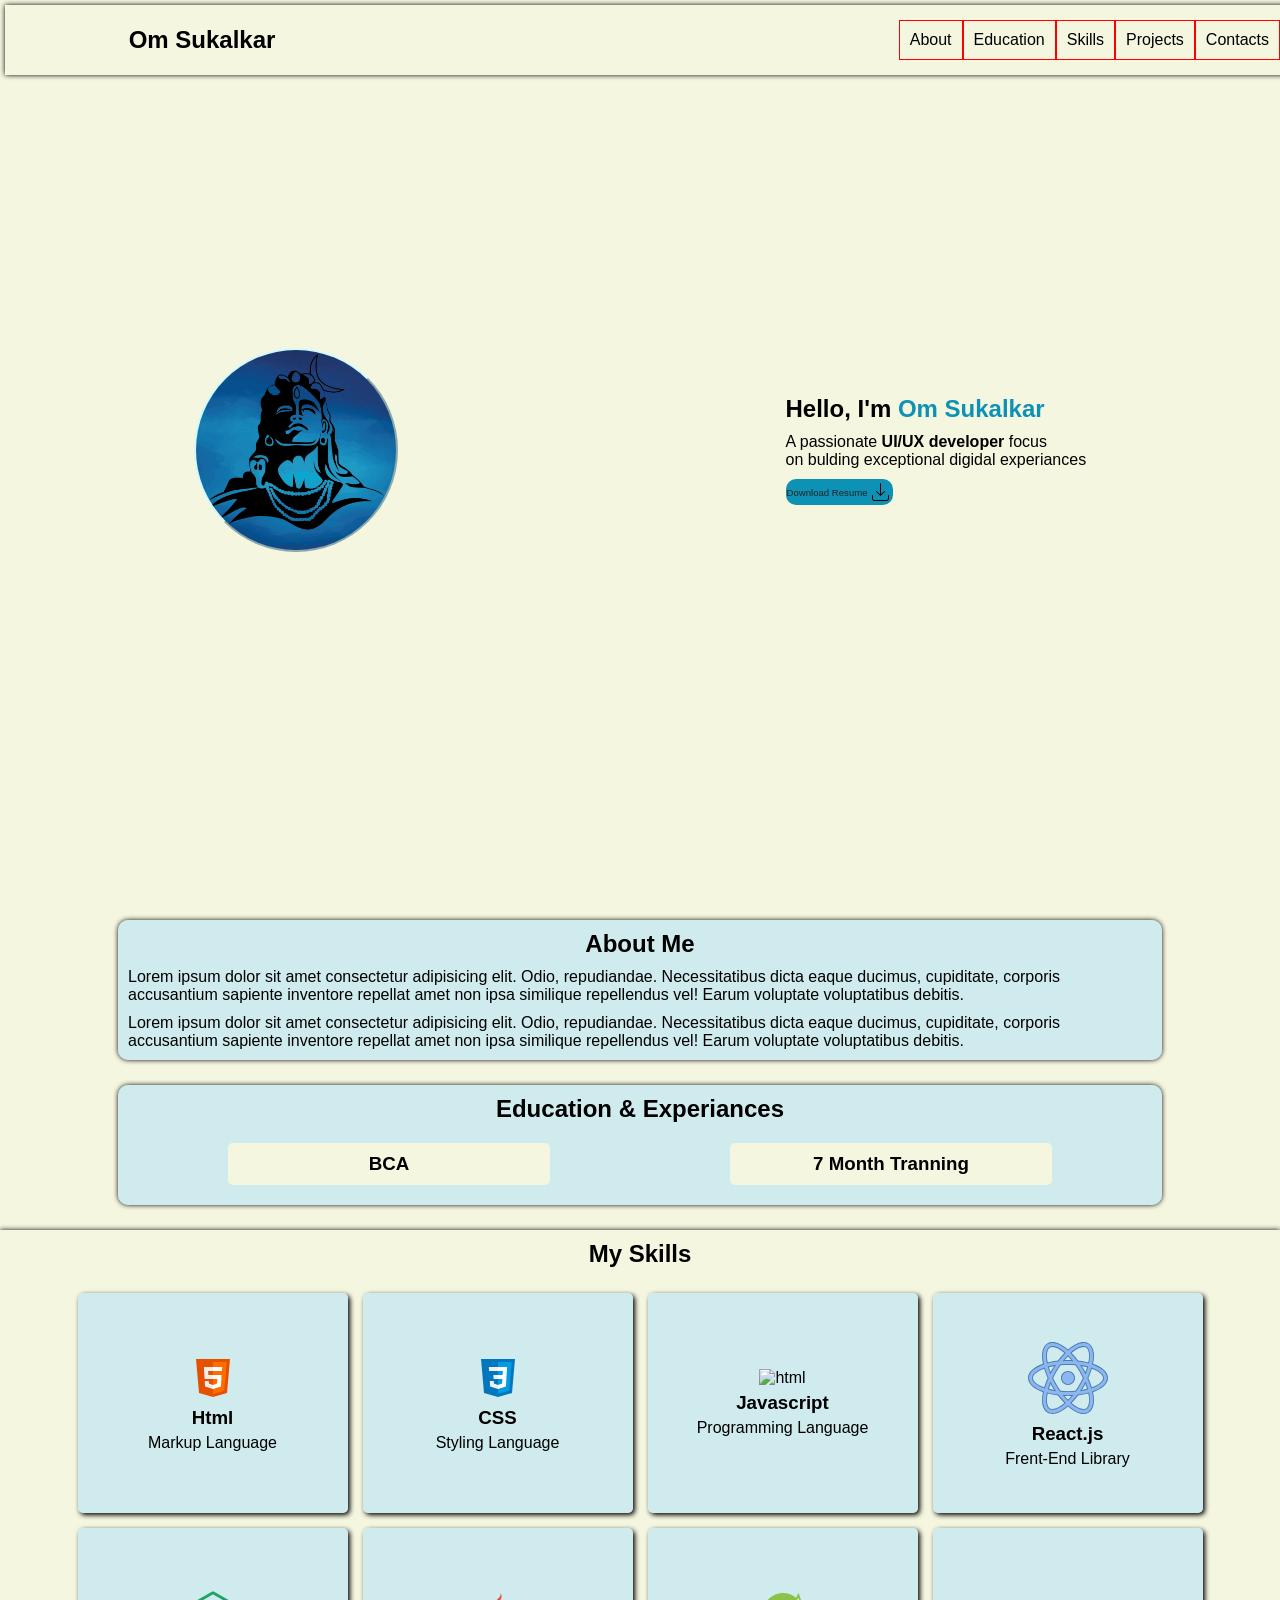
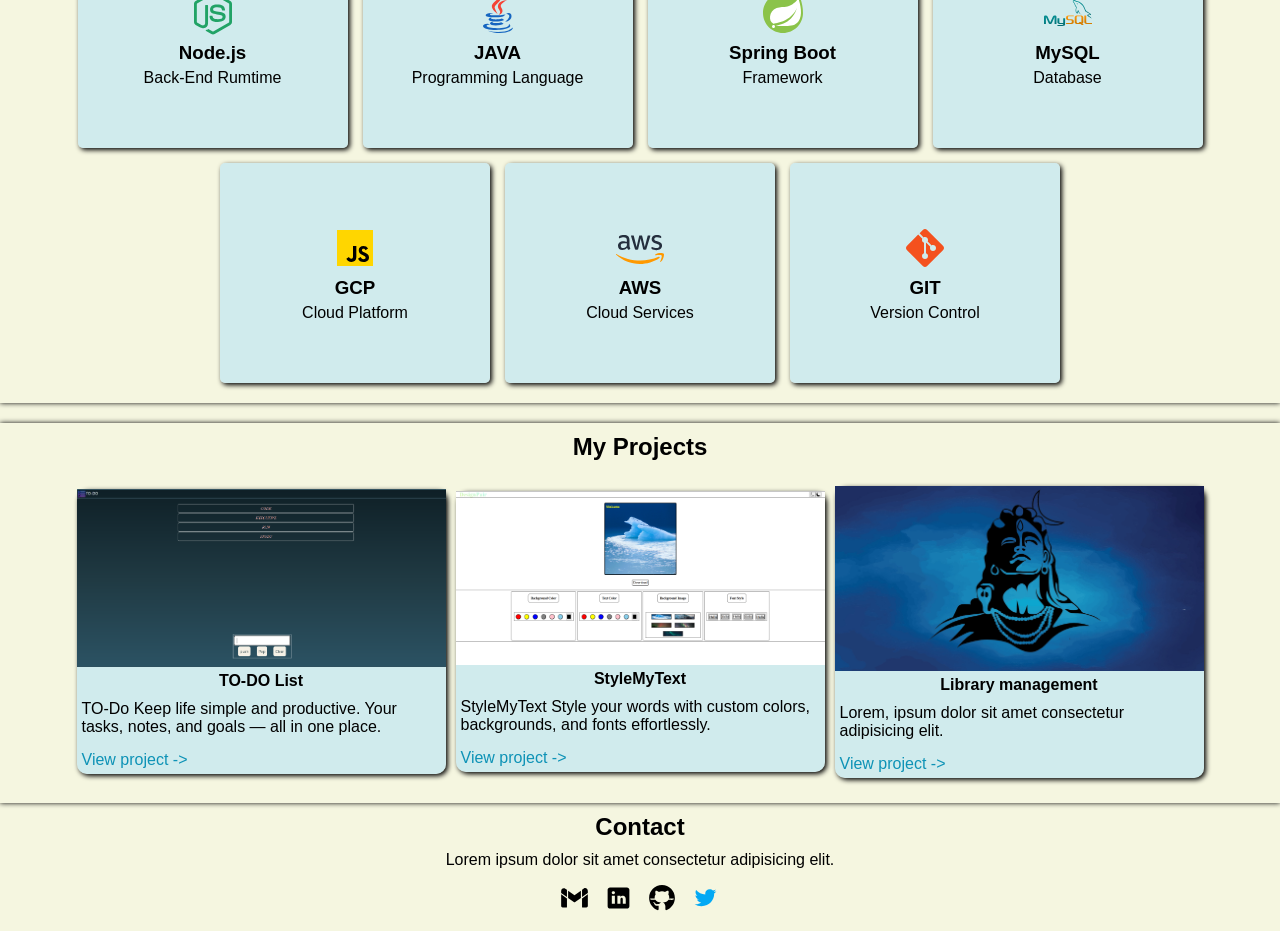
==== index.html @ c8b0d672 "change" ====
<!DOCTYPE html>
<html lang="en">

<head>
    <meta charset="UTF-8">
    <meta name="viewport" content="width=device-width, initial-scale=1.0">
    <title>OM SUKALKAR</title>
    <link rel="stylesheet" href="style.css">
    <style>

    </style>
</head>

<body>
    <nav>
        <div class="nav-div">
            <div class="left-nav">
                <h2><span>Om Sukalkar</span></h2>
            </div>
            <div class="right-nav">
                <ul>
                    <li class="nav-option1"><a href="#">About</a></li>
                    <li class="nav-option2"><a href="#">Education</a></li>
                    <li class="nav-option3"><a href="#">Skills</a></li>
                    <li class="nav-option4"><a href="#">Projects</a></li>
                    <li class="nav-option5"><a href="#">Contacts</a></li>
                </ul>
            </div>
        </div>
    </nav>
    <main>
        <section class="section1">
            <div class="photo1"></div>
            <div class="resume">
                <h2>Hello, I'm <span>Om Sukalkar</span></h2>
                <p>A passionate <b>UI/UX developer</b> focus <br> on bulding exceptional digidal experiances
                </p>
                <span class="download-resume"><a href="#" download="resume.jpg">Download Resume
                        <img src="img/download-resume.svg" alt="download"></a></span>
            </div>
        </section>
        <section class="section2">
            <div class="section-child scale">
                <h2>About Me</h2>
                <p>Lorem ipsum dolor sit amet consectetur adipisicing elit. Odio, repudiandae. Necessitatibus dicta
                    eaque ducimus, cupiditate, corporis accusantium sapiente inventore repellat amet non ipsa similique
                    repellendus vel! Earum voluptate voluptatibus debitis.</p>
                <p>Lorem ipsum dolor sit amet consectetur adipisicing elit. Odio, repudiandae. Necessitatibus dicta
                    eaque ducimus, cupiditate, corporis accusantium sapiente inventore repellat amet non ipsa similique
                    repellendus vel! Earum voluptate voluptatibus debitis.</p>
            </div>
        </section>
        <section class="section3">
            <div class="section-child scale">
                <h2>Education & Experiances</h2>
                <div class="about-card">
                    <div class="card1">
                        <h3>BCA</h3>
                    </div>
                    <div class="card1">
                        <h3>7 Month Tranning</h3>
                    </div>
                </div>
            </div>
        </section>
        <section class="section4">
            <div class="section-child">
                <h2>My Skills</h2>
                <div class="skills-cards">
                    <div class="skills skills1"><img src="img/html.svg" alt="html">
                        <h3>Html</h3>
                        <p>Markup Language</p>
                    </div>
                    <div class="skills skills2">
                        <img src="img/css.svg" alt="Css">
                        <h3>CSS</h3>
                        <p>Styling Language</p>

                    </div>
                    <div class="skills skills3">
                        <img src="img/javaScript.svg" alt="html">
                        <h3>Javascript</h3>
                        <p>Programming Language</p>
                    </div>
                    <div class="skills skills4">
                        <img src="img/icons8-react.svg" alt="html">
                        <h3>React.js</h3>
                        <p>Frent-End Library</p>
                    </div>
                    <div class="skills skills5">
                        <img src="img/icons8-node-js.svg" alt="html">
                        <h3>Node.js</h3>
                        <p>Back-End Rumtime</p>
                    </div>
                    <div class="skills skills6">
                        <img src="img/icons8-java-logo.svg" alt="html">
                        <h3>JAVA</h3>
                        <p>Programming Language</p>
                    </div>
                    <div class="skills skills7">
                        <img src="img/icons8-spring-boot.svg" alt="html">
                        <h3>Spring Boot</h3>
                        <p>Framework</p>
                    </div>
                    <div class="skills skills8">
                        <img src="img/icons8-mysql-logo.svg" alt="html">
                        <h3>MySQL</h3>
                        <p>Database</p>
                    </div>
                    <div class="skills skills9">
                        <img src="img/javascript.svg" alt="html">
                        <h3>GCP</h3>
                        <p>Cloud Platform</p>
                    </div>
                    <div class="skills skills10">
                        <img src="img/icons8-aws-logo.svg" alt="html">
                        <h3>AWS</h3>
                        <p>Cloud Services</p>
                    </div>
                    <div class="skills skills11">
                        <img src="img/icons8-git-logo.svg" alt="html">
                        <h3>GIT</h3>
                        <p>Version Control</p>
                    </div>

                </div>
            </div>
        </section>
        <section class="section5">
            <div class="section-child">
                <h2>My Projects</h2>
                <div class="project-cards">
                    <div class="project project1">
                        <div class="card card1 scale">
                            <img src="img/todo.png" alt="project1" width="2px">
                            <h4>TO-DO List</h4>
                            <p>TO-Do Keep life simple and productive.
                                Your tasks, notes, and goals — all in one place.</p>
                            <a href="#"><span>View project -></span></a>
                        </div>
                        <div class="card card2 scale">
                            <img src="img/designpair.png" alt="project1" width="2px">
                            <h4>StyleMyText</h4>
                            <p>StyleMyText Style your words with custom colors, backgrounds, and fonts effortlessly.</p>
                            <a href="#"><span>View project -></span></a>
                        </div>
                        <div class="card card3 scale">
                            <img src="img/peakpx.jpg" alt="project1" width="2px">
                            <h4>Library management</h4>
                            <p>Lorem, ipsum dolor sit amet consectetur adipisicing elit.</p>
                            <a href="#"><span>View project -></span></a>
                        </div>
                    </div>


                </div>
            </div>
        </section>
        <section class="section6">
            <div class="section-child scale">
                <h2>Contact</h2>
                <p>Lorem ipsum dolor sit amet consectetur adipisicing elit.</p>
                <div class="socialmedia">
                    <span><a href="mailto:omsukalkar2@gmail.com"><img src="img/icons8-gmail.svg" alt=""></a></span>
                    <span><a href="#"><img src="img/icons8-linkedin-material-filled/icons8-linkedin-48.svg"
                                alt=""></a></span>
                    <span><a href="https://github.com/Devilos2/"><img src="img/icons8-github-logo.svg" alt=""></a></span>
                    <span><a href="#"><img src="img/icons8-twitter-bird.svg" alt=""></a></span>


                </div>
            </div>
        </section>

    </main>

</body>

</html>
---- style.css ----
:root {
        --primary: linear-gradient(to top right, rgb(245, 246, 224), rgb(180, 227, 248));
        ;
        --seondary: #ef2a2a;
        --front-color: rgba(180, 227, 248, 0.553);
        --text-color: #222;
        --bg-color: rgb(245, 246, 224);
    }

    * {
        padding: 0;
        margin: 0;
        /* box-sizing: border-box; */
        font-family: sans-serif;
        /* border: 1px solid; */

    }

    body {
        background-color: var(--bg-color);
    }

    body a {
        text-decoration: none;
        color: var(--text-color);
    }

    nav {
        width: 100%;
        position: fixed;
        padding: 5px;
        /* background: transparent; */
        z-index: 1;
    }

    .nav-div {
        width: 100%;
        display: flex;
        justify-content: space-between;
        align-items: center;
        background-color: var(--bg-color);
        padding: 5px;
        box-shadow: 0px 0px 5px black;


    }

    .nav-div:hover {
        box-shadow: 2px 2px 5px --primary;

    }

    .left-nav {
        width: 30%;

    }

    .right-nav {
        /* width: 60%; */
        display: flex;
        align-items: center;
        justify-content: flex-end;
    }

    .right-nav ul {
        width: 100%;
        display: flex;
        /* flex-wrap: wrap; */
        list-style: none;
        padding: 10px;
        justify-content: space-between;

    }

    .right-nav li {
        border: 1px solid red;
        min-width: fit-content;
        display: flex;

        padding: 5px;
    }

    .right-nav li:hover {

        padding: 5px;

    }

    .right-nav a {

        display: inline-block;
        width: 100%;
        text-decoration: none;
        color: black;
    }

    .right-nav a:hover {
        transition: all;
        transition-duration: 0.5s;
        transform: scale(1.2);
    }


    .section1 {
        height: 100vh;
        display: flex;
        flex-wrap: wrap;
        justify-content: space-around;
        align-items: center;
        animation: ok ease-in-out 20s infinite;
        transition-duration: 1s;



    }

    .photo1 {
        width: 200px;
        height: 200px;
        border-radius: 50%;
        background-image: url(img/peakpx.jpg);
        background-position: center;
        background-size: cover;
        border: 2px outset rgb(206, 252, 253);
        transition-duration: 1s;
    }

    .photo1:hover {

        transform: rotateY(350deg);
    }

    .photo img {
        width: 100%;
        height: 100%;
        border-radius: 50%;

    }

    .resume {
        display: flex;
        flex-direction: column;
        align-items: flex-start;
        row-gap: 10px;
    }

    .resume .download-resume {

        background: #0d92b6;
        border-radius: 10px;
    }

    .resume a {
        font-size: 0.6rem;
        padding: 1px;
        display: flex;
        align-items: center;
    }

    .section1 span {
        color: #0d92b6;
    }

    /* Section2 */

    .section2 {

        /* background: #0000003b; */
        padding: 20px 0;
        display: flex;
        justify-content: center;
        background-color: var(--bg-color);

    }

    .section2 .section-child {

        width: 80%;
        display: flex;
        flex-direction: column;
        row-gap: 10px;
        padding: 10px;
        box-shadow: 0px 0px 5px rgb(9, 9, 9);
        border-radius: 10px;
        background-color: var(--front-color);


    }

    .section2 h2 {
        text-align: center;

    }

    /* Section3 */

    .section3 {
        padding: 5px 0;
        display: flex;
        justify-content: center;
        background-color: var(--bg-color);

    }


    .section3 .section-child {
        background-color: var(--front-color);
        width: 80%;
        display: flex;
        flex-direction: column;
        row-gap: 10px;
        padding: 10px;
        box-shadow: 0px 0px 5px rgb(9, 9, 9);
        border-radius: 10px;
    }

    .about-card {
        padding: 10px;
        display: flex;
        justify-content: space-around;
        text-align: center;

    }

    .about-card div {
        display: flex;
        justify-content: center;
        align-items: center;
        width: 30%;
        border-radius: 5px;
        padding: 10px;
        transition: all;
        transition-duration: 1s;
        background-color: var(--bg-color);

    }

    .about-card div:hover {
        transform: scale(1.1);
    }

    .section3 h2 {
        text-align: center;

    }

    /* Section4 */

    .section4 h2 {
        text-align: center;

    }

    .section4 {
        padding: 20px 0;
        width: 100%;
        display: flex;
        justify-content: center;

    }

    .section4 .section-child {
        width: 100%;
        display: flex;
        flex-direction: column;
        row-gap: 15px;
        padding: 10px;
        box-shadow: 0px 0px 5px rgb(9, 9, 9);
        background-color: var(--bg-color);

    }

    .skills-cards {
        /* width: 100%; */
        padding: 10px;
        display: flex;
        justify-content: center;
        text-align: center;
        flex-wrap: wrap;
        row-gap: 15px;
        column-gap: 15px;


    }

    .skills-cards div {

        box-shadow: 2px 2px 5px;

        display: flex;
        justify-content: center;
        align-items: center;
        flex-direction: column;
        row-gap: 5px;


        width: 250px;
        height: 200px;
        border-radius: 5px;
        padding: 10px;
        background-color: var(--front-color);

    }

    .skills-cards div:hover {
        transition: all;
        transition-duration: 1s;
        transform: scale(1.03);
    }

    /* ****************************** *  my project*/
    .section5 h2 {
        text-align: center;

    }

    .section5 {
        width: 100%;
        display: flex;
        justify-content: center;
        /* background: linear-gradient( rgba(245, 246, 224, 0.615),rgba(180, 227, 248, 0.658)); */

    }

    .section5 .section-child {

        width: 100%;
        display: flex;
        flex-direction: column;
        row-gap: 10px;
        padding: 10px;
        box-shadow: 0px 0px 5px rgb(9, 9, 9);




    }

    .project-cards {

        flex-wrap: wrap;
        padding: 5px;
        display: flex;
        justify-content: space-around;
        align-items: center;
    }


    .project {

        padding: 10px;
        display: flex;
        justify-content: center;
        row-gap: 15px;
        column-gap: 10px;
        flex-wrap: wrap;
        align-items: center;
    }

    .section5 .card {
        border-radius: 10px;
        box-shadow: 2px 2px 5px;
        display: flex;
        flex-direction: column;
        row-gap: 5px;
        background-color: var(--front-color);
        max-width: 30%;
        min-width: 200px;

    }


    .project p,
    a {
        padding: 5px;
    }

    .project span {
        color: #0d92b6;
    }




    .card img {
        width: 100%;
    }

    .card h4 {
        text-align: center;
        width: 100%;
    }

    /* ************************ footer */

    h2 {
        text-align: center;
    }

    .section6 {
        display: flex;
        justify-content: center;
        padding: 10px;
    }

    .section-child {
        display: flex;
        flex-direction: column;
        row-gap: 10px;
    }

    .socialmedia {
        display: flex;
        justify-content: center;
        align-items: center;
        column-gap: 5px;
    }

    .socialmedia span {
        display: flex;
        width: 10%;
    }

    .socialmedia span:hover {
        display: flex;
        width: 10%;
        transition: all;
        transition-duration: 0.5s;
        transform: scale(1.2);
    }

    .socialmedia img {
        width: 100%;
    }

    .scale:hover {
        transition: all;
        transition-duration: 0.1s;
        transform: scale(1.05);

    }




    @keyframes ok {
        0% {
            background: linear-gradient(to bottom right, rgb(245, 246, 224), rgb(180, 227, 248));
        }

        25% {
            background: linear-gradient(to bottom left, rgb(245, 246, 224), rgb(180, 227, 248));
        }

        50% {
            background: linear-gradient(to bottom right, rgb(245, 246, 224), rgb(180, 227, 248));
        }

        75% {
            background: linear-gradient(to top left, rgb(245, 246, 224), rgb(180, 227, 248));
        }

        100% {
            background: linear-gradient(rgb(245, 246, 224), rgb(180, 227, 248));
        }

    }
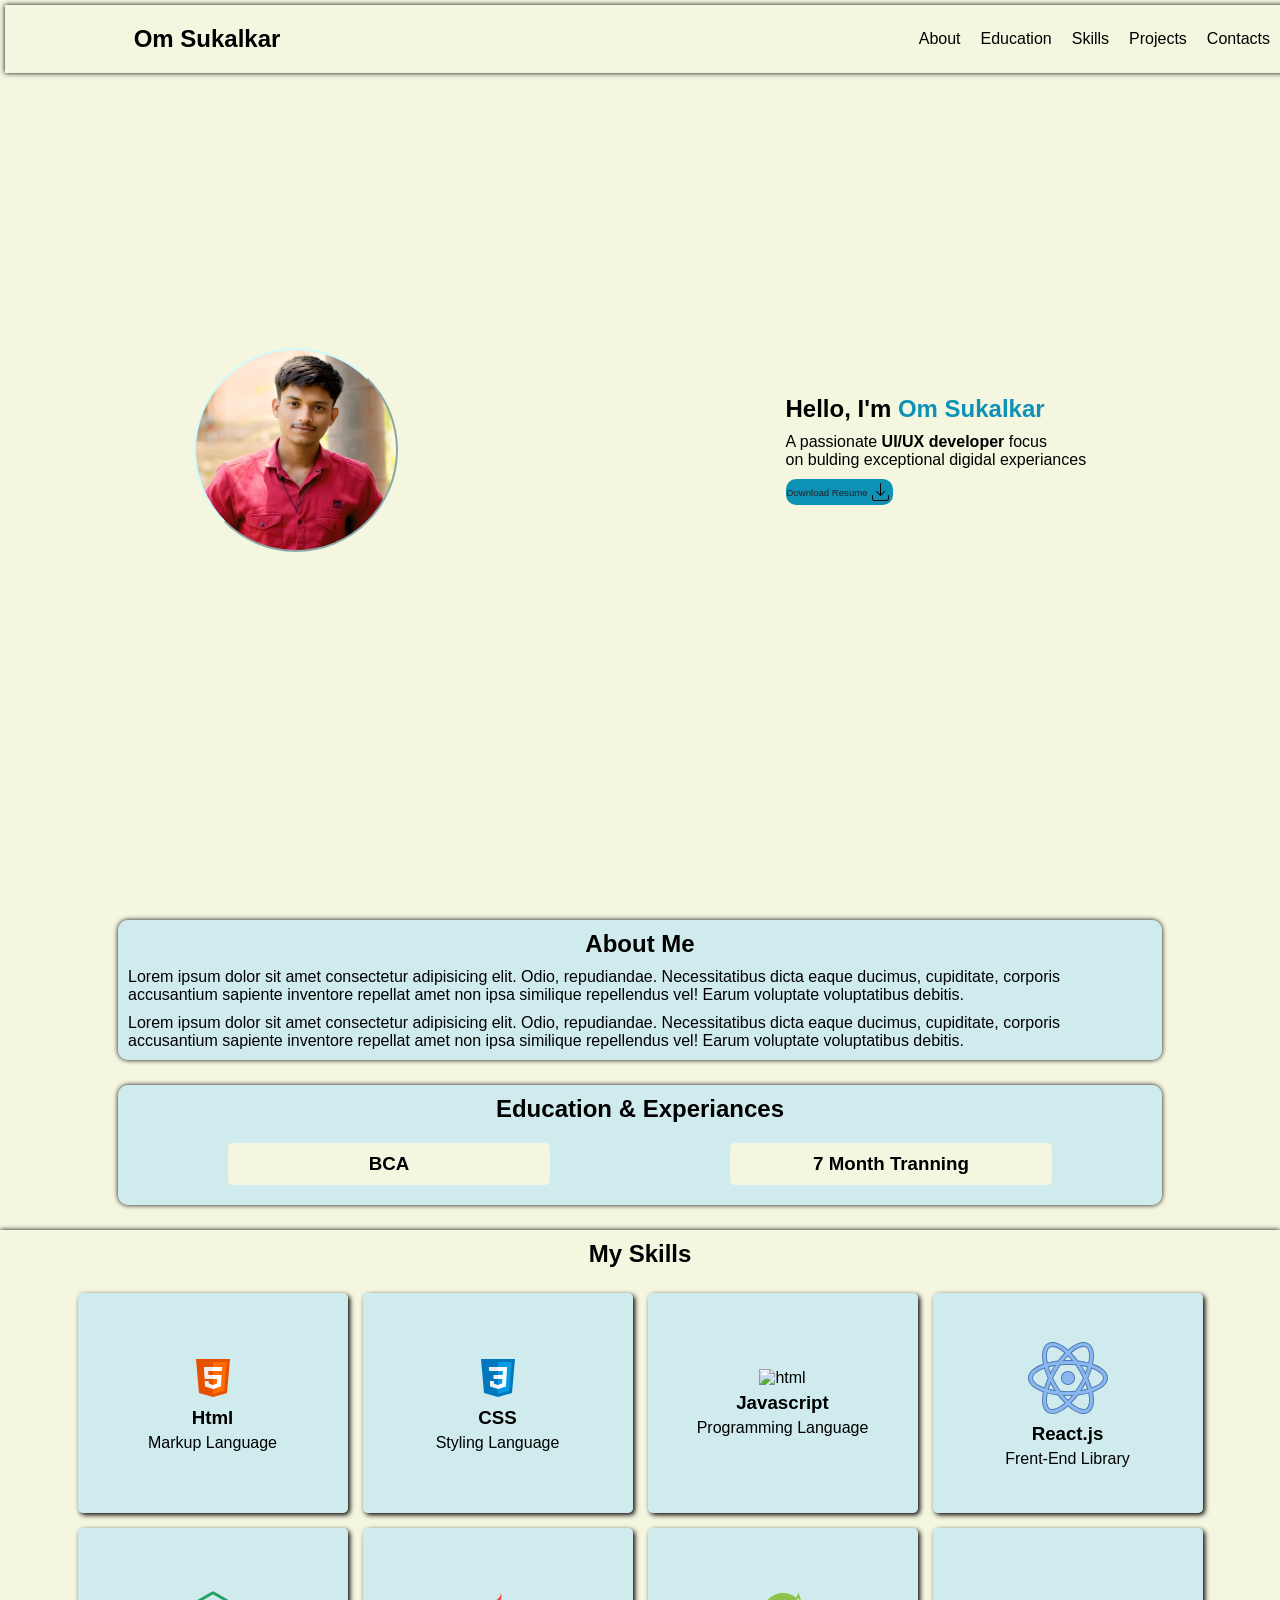
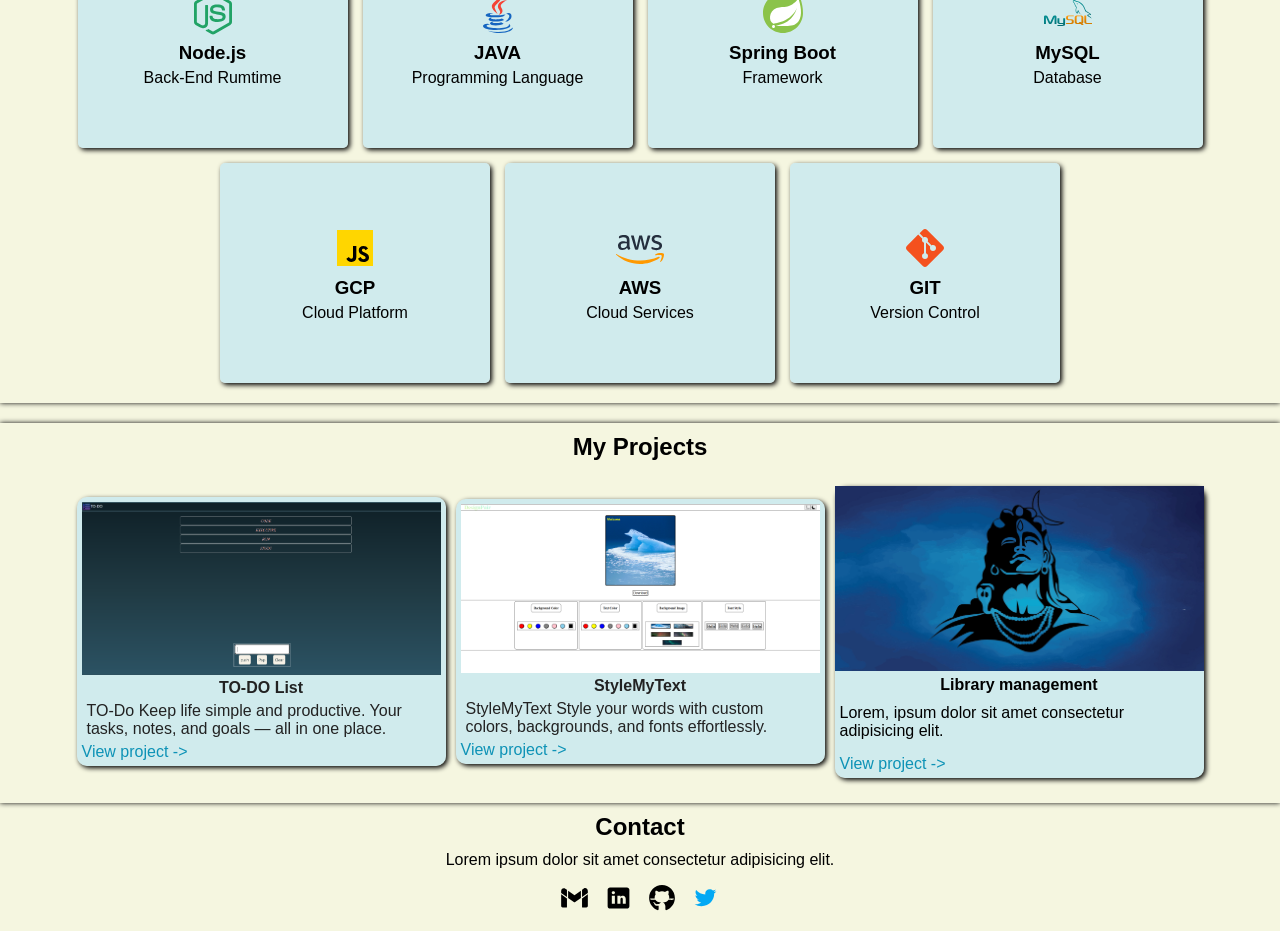
==== commit d6496c4e: "change" ====
--- a/index.html
+++ b/index.html
@@ -15,22 +15,22 @@
     <nav>
         <div class="nav-div">
             <div class="left-nav">
-                <h2><span>Om Sukalkar</span></h2>
+                <h2><span><a href="https://devilos2.github.io/Profiles/"></a>Om Sukalkar</span></h2>
             </div>
             <div class="right-nav">
                 <ul>
-                    <li class="nav-option1"><a href="#">About</a></li>
-                    <li class="nav-option2"><a href="#">Education</a></li>
-                    <li class="nav-option3"><a href="#">Skills</a></li>
-                    <li class="nav-option4"><a href="#">Projects</a></li>
-                    <li class="nav-option5"><a href="#">Contacts</a></li>
+                    <li class="nav-option1"><a href="#about">About</a></li>
+                    <li class="nav-option2"><a href="#experiance">Education</a></li>
+                    <li class="nav-option3"><a href="#skill">Skills</a></li>
+                    <li class="nav-option4"><a href="#project">Projects</a></li>
+                    <li class="nav-option5"><a href="#contact">Contacts</a></li>
                 </ul>
             </div>
         </div>
     </nav>
     <main>
         <section class="section1">
-            <div class="photo1"></div>
+            <div class="photo1" id="picc" onclick="tab()"></div>
             <div class="resume">
                 <h2>Hello, I'm <span>Om Sukalkar</span></h2>
                 <p>A passionate <b>UI/UX developer</b> focus <br> on bulding exceptional digidal experiances
@@ -39,9 +39,9 @@
                         <img src="img/download-resume.svg" alt="download"></a></span>
             </div>
         </section>
-        <section class="section2">
+        <section class="section2" id="about">
             <div class="section-child scale">
-                <h2>About Me</h2>
+                <h2 >About Me</h2>
                 <p>Lorem ipsum dolor sit amet consectetur adipisicing elit. Odio, repudiandae. Necessitatibus dicta
                     eaque ducimus, cupiditate, corporis accusantium sapiente inventore repellat amet non ipsa similique
                     repellendus vel! Earum voluptate voluptatibus debitis.</p>
@@ -50,7 +50,7 @@
                     repellendus vel! Earum voluptate voluptatibus debitis.</p>
             </div>
         </section>
-        <section class="section3">
+        <section class="section3" id="experiance">
             <div class="section-child scale">
                 <h2>Education & Experiances</h2>
                 <div class="about-card">
@@ -82,7 +82,7 @@
                         <h3>Javascript</h3>
                         <p>Programming Language</p>
                     </div>
-                    <div class="skills skills4">
+                    <div class="skills skills4" id="skill">
                         <img src="img/icons8-react.svg" alt="html">
                         <h3>React.js</h3>
                         <p>Frent-End Library</p>
@@ -122,27 +122,28 @@
                         <h3>GIT</h3>
                         <p>Version Control</p>
                     </div>
-
-                </div>
-            </div>
-        </section>
-        <section class="section5">
+                </div>
+            </div>
+        </section>
+        <section class="section5" id="project">
             <div class="section-child">
                 <h2>My Projects</h2>
                 <div class="project-cards">
                     <div class="project project1">
                         <div class="card card1 scale">
+                             <a href="https://devilos2.github.io/TODO/" target="_blank" >
                             <img src="img/todo.png" alt="project1" width="2px">
                             <h4>TO-DO List</h4>
                             <p>TO-Do Keep life simple and productive.
                                 Your tasks, notes, and goals — all in one place.</p>
-                            <a href="#"><span>View project -></span></a>
+                           <span>View project -></span></a>
                         </div>
                         <div class="card card2 scale">
+                            <a href="https://devilos2.github.io/DesignPair/" target="_blank">
                             <img src="img/designpair.png" alt="project1" width="2px">
                             <h4>StyleMyText</h4>
                             <p>StyleMyText Style your words with custom colors, backgrounds, and fonts effortlessly.</p>
-                            <a href="#"><span>View project -></span></a>
+                            <span>View project -></span></a>
                         </div>
                         <div class="card card3 scale">
                             <img src="img/peakpx.jpg" alt="project1" width="2px">
@@ -156,7 +157,7 @@
                 </div>
             </div>
         </section>
-        <section class="section6">
+        <section class="section6" id="contact">
             <div class="section-child scale">
                 <h2>Contact</h2>
                 <p>Lorem ipsum dolor sit amet consectetur adipisicing elit.</p>
@@ -174,6 +175,27 @@
 
     </main>
 
+    <script>
+         let i=false;
+        function tab()
+        {
+           
+            if(i==false)
+        {
+            let pic=document.getElementById("picc");
+            pic.style.transform= "scale(2)"
+            pic.style.borderRadius="5px"
+            i=true
+        }
+        else{
+            let pic=document.getElementById("picc");
+            pic.style.transform= "scale(1)"
+            pic.style.borderRadius="50%"
+            i=false
+        }
+            
+        }
+    </script>
 </body>
 
 </html>
--- a/style.css
+++ b/style.css
@@ -73,7 +73,7 @@
     }
 
     .right-nav li {
-        border: 1px solid red;
+        /* border: 1px solid red; */
         min-width: fit-content;
         display: flex;
 
@@ -97,7 +97,7 @@
     .right-nav a:hover {
         transition: all;
         transition-duration: 0.5s;
-        transform: scale(1.2);
+        transform: scale(1.1);
     }
 
 
@@ -118,17 +118,17 @@
         width: 200px;
         height: 200px;
         border-radius: 50%;
-        background-image: url(img/peakpx.jpg);
+        background-image: url(img/om.jpg);
         background-position: center;
         background-size: cover;
         border: 2px outset rgb(206, 252, 253);
-        transition-duration: 1s;
-    }
-
-    .photo1:hover {
-
-        transform: rotateY(350deg);
-    }
+        /* transition-duration: 1s; */
+    }
+
+    /* .photo1:hover { */
+
+        /* transform: rotateY(350deg); */
+    /* } */
 
     .photo img {
         width: 100%;
@@ -435,7 +435,7 @@
 
     .scale:hover {
         transition: all;
-        transition-duration: 0.1s;
+        transition-duration: 1.2s;
         transform: scale(1.05);
 
     }
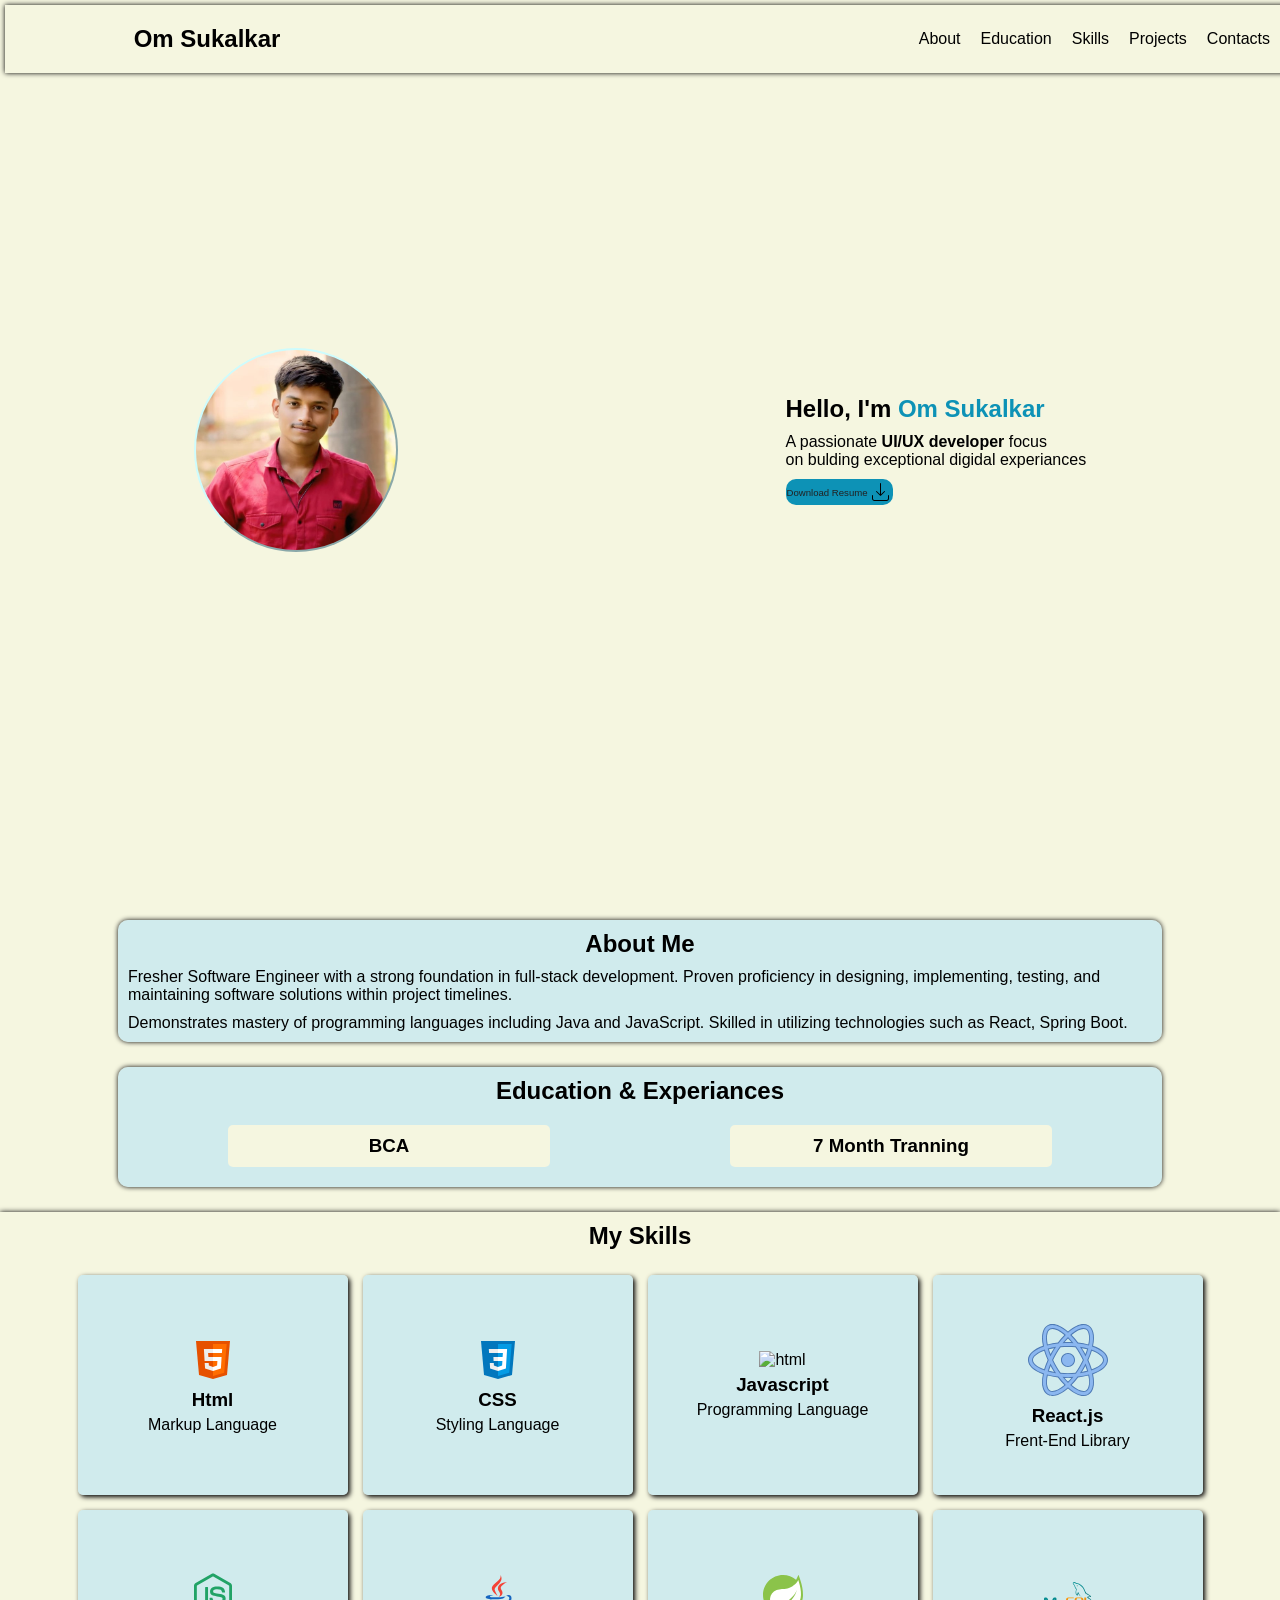
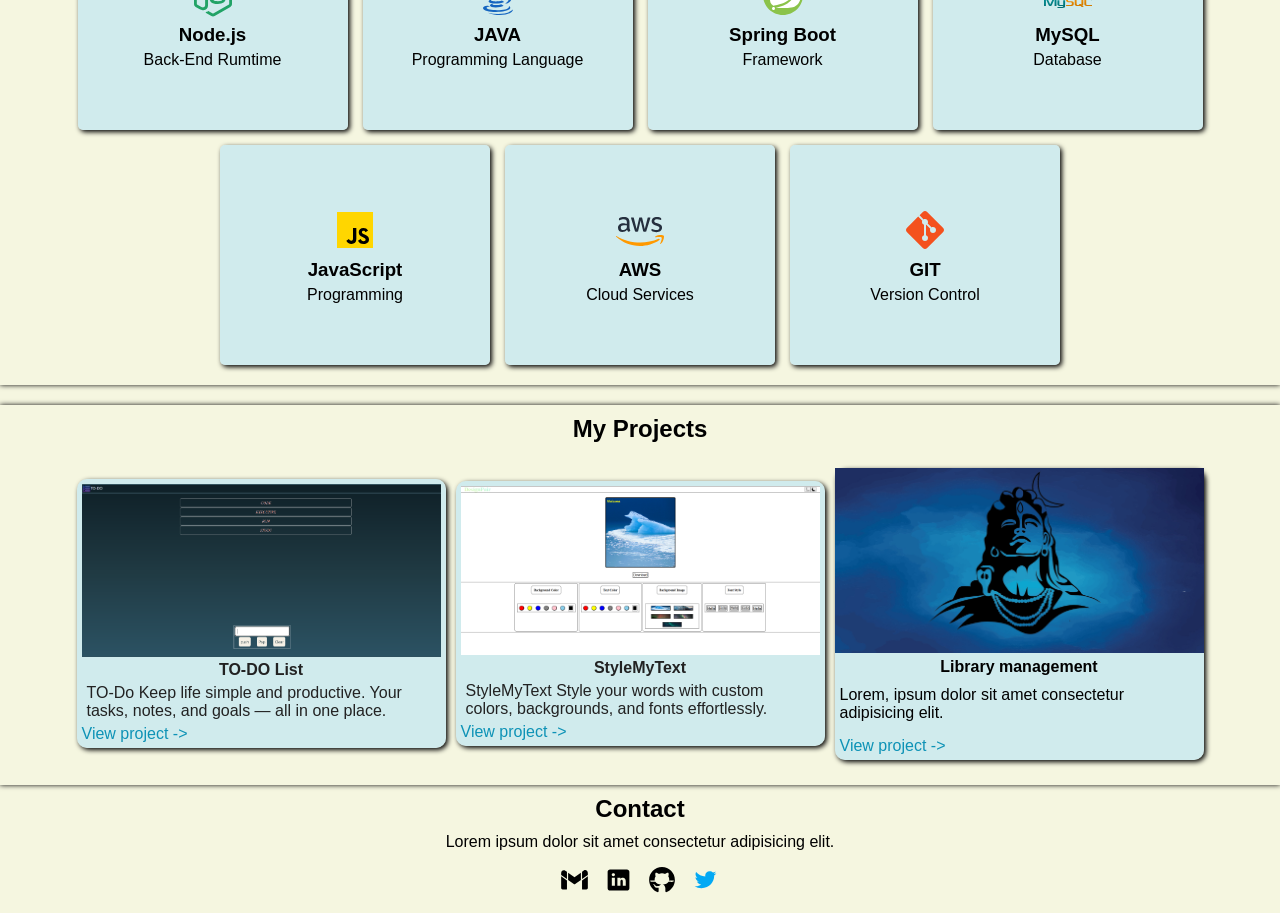
==== commit b1f245d2: "update update" ====
--- a/index.html
+++ b/index.html
@@ -35,19 +35,19 @@
                 <h2>Hello, I'm <span>Om Sukalkar</span></h2>
                 <p>A passionate <b>UI/UX developer</b> focus <br> on bulding exceptional digidal experiances
                 </p>
-                <span class="download-resume"><a href="#" download="resume.jpg">Download Resume
+                <span class="download-resume"><a href="Resume_.pdf" download="resume.jpg">Download Resume
                         <img src="img/download-resume.svg" alt="download"></a></span>
             </div>
         </section>
         <section class="section2" id="about">
             <div class="section-child scale">
-                <h2 >About Me</h2>
-                <p>Lorem ipsum dolor sit amet consectetur adipisicing elit. Odio, repudiandae. Necessitatibus dicta
-                    eaque ducimus, cupiditate, corporis accusantium sapiente inventore repellat amet non ipsa similique
-                    repellendus vel! Earum voluptate voluptatibus debitis.</p>
-                <p>Lorem ipsum dolor sit amet consectetur adipisicing elit. Odio, repudiandae. Necessitatibus dicta
-                    eaque ducimus, cupiditate, corporis accusantium sapiente inventore repellat amet non ipsa similique
-                    repellendus vel! Earum voluptate voluptatibus debitis.</p>
+                <h2>About Me</h2>
+                <p>Fresher Software Engineer with a strong foundation in full-stack development.
+                    Proven proficiency in designing, implementing, testing, and maintaining software solutions within
+                    project
+                    timelines.
+                   <p>Demonstrates mastery of programming languages including Java and JavaScript.
+                    Skilled in utilizing technologies such as React, Spring Boot.</p> 
             </div>
         </section>
         <section class="section3" id="experiance">
@@ -109,8 +109,8 @@
                     </div>
                     <div class="skills skills9">
                         <img src="img/javascript.svg" alt="html">
-                        <h3>GCP</h3>
-                        <p>Cloud Platform</p>
+                        <h3>JavaScript</h3>
+                        <p>Programming </p>
                     </div>
                     <div class="skills skills10">
                         <img src="img/icons8-aws-logo.svg" alt="html">
@@ -131,19 +131,22 @@
                 <div class="project-cards">
                     <div class="project project1">
                         <div class="card card1 scale">
-                             <a href="https://devilos2.github.io/TODO/" target="_blank" >
-                            <img src="img/todo.png" alt="project1" width="2px">
-                            <h4>TO-DO List</h4>
-                            <p>TO-Do Keep life simple and productive.
-                                Your tasks, notes, and goals — all in one place.</p>
-                           <span>View project -></span></a>
+                            <a href="https://devilos2.github.io/TODO/" target="_blank">
+                                <img src="img/todo.png" alt="project1" width="2px">
+                                <h4>TO-DO List</h4>
+                                <p>TO-Do Keep life simple and productive.
+                                    Your tasks, notes, and goals — all in one place.</p>
+                                <span>View project -></span>
+                            </a>
                         </div>
                         <div class="card card2 scale">
                             <a href="https://devilos2.github.io/DesignPair/" target="_blank">
-                            <img src="img/designpair.png" alt="project1" width="2px">
-                            <h4>StyleMyText</h4>
-                            <p>StyleMyText Style your words with custom colors, backgrounds, and fonts effortlessly.</p>
-                            <span>View project -></span></a>
+                                <img src="img/designpair.png" alt="project1" width="2px">
+                                <h4>StyleMyText</h4>
+                                <p>StyleMyText Style your words with custom colors, backgrounds, and fonts effortlessly.
+                                </p>
+                                <span>View project -></span>
+                            </a>
                         </div>
                         <div class="card card3 scale">
                             <img src="img/peakpx.jpg" alt="project1" width="2px">
@@ -165,7 +168,8 @@
                     <span><a href="mailto:omsukalkar2@gmail.com"><img src="img/icons8-gmail.svg" alt=""></a></span>
                     <span><a href="#"><img src="img/icons8-linkedin-material-filled/icons8-linkedin-48.svg"
                                 alt=""></a></span>
-                    <span><a href="https://github.com/Devilos2/"><img src="img/icons8-github-logo.svg" alt=""></a></span>
+                    <span><a href="https://github.com/Devilos2/"><img src="img/icons8-github-logo.svg"
+                                alt=""></a></span>
                     <span><a href="#"><img src="img/icons8-twitter-bird.svg" alt=""></a></span>
 
 
@@ -176,24 +180,22 @@
     </main>
 
     <script>
-         let i=false;
-        function tab()
-        {
-           
-            if(i==false)
-        {
-            let pic=document.getElementById("picc");
-            pic.style.transform= "scale(2)"
-            pic.style.borderRadius="5px"
-            i=true
-        }
-        else{
-            let pic=document.getElementById("picc");
-            pic.style.transform= "scale(1)"
-            pic.style.borderRadius="50%"
-            i=false
-        }
-            
+        let i = false;
+        function tab() {
+
+            if (i == false) {
+                let pic = document.getElementById("picc");
+                pic.style.transform = "scale(2)"
+                pic.style.borderRadius = "5px"
+                i = true
+            }
+            else {
+                let pic = document.getElementById("picc");
+                pic.style.transform = "scale(1)"
+                pic.style.borderRadius = "50%"
+                i = false
+            }
+
         }
     </script>
 </body>
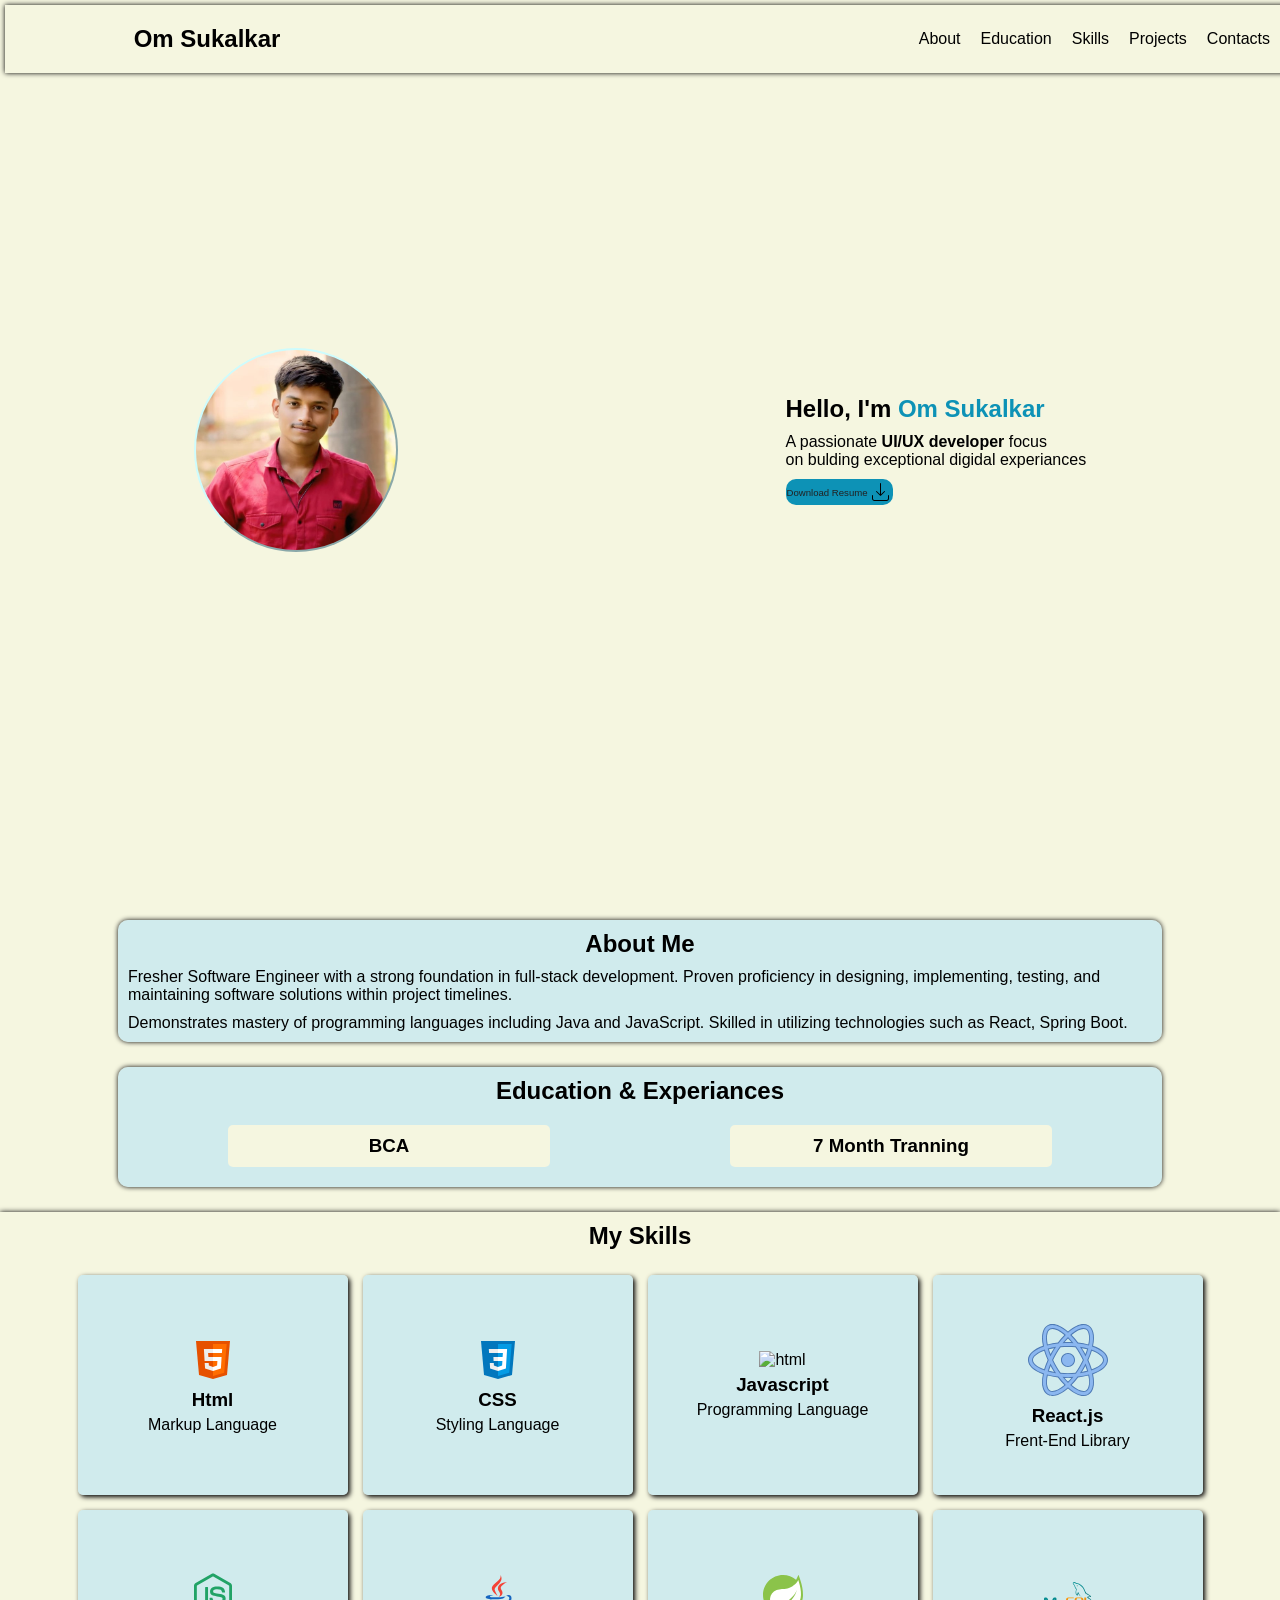
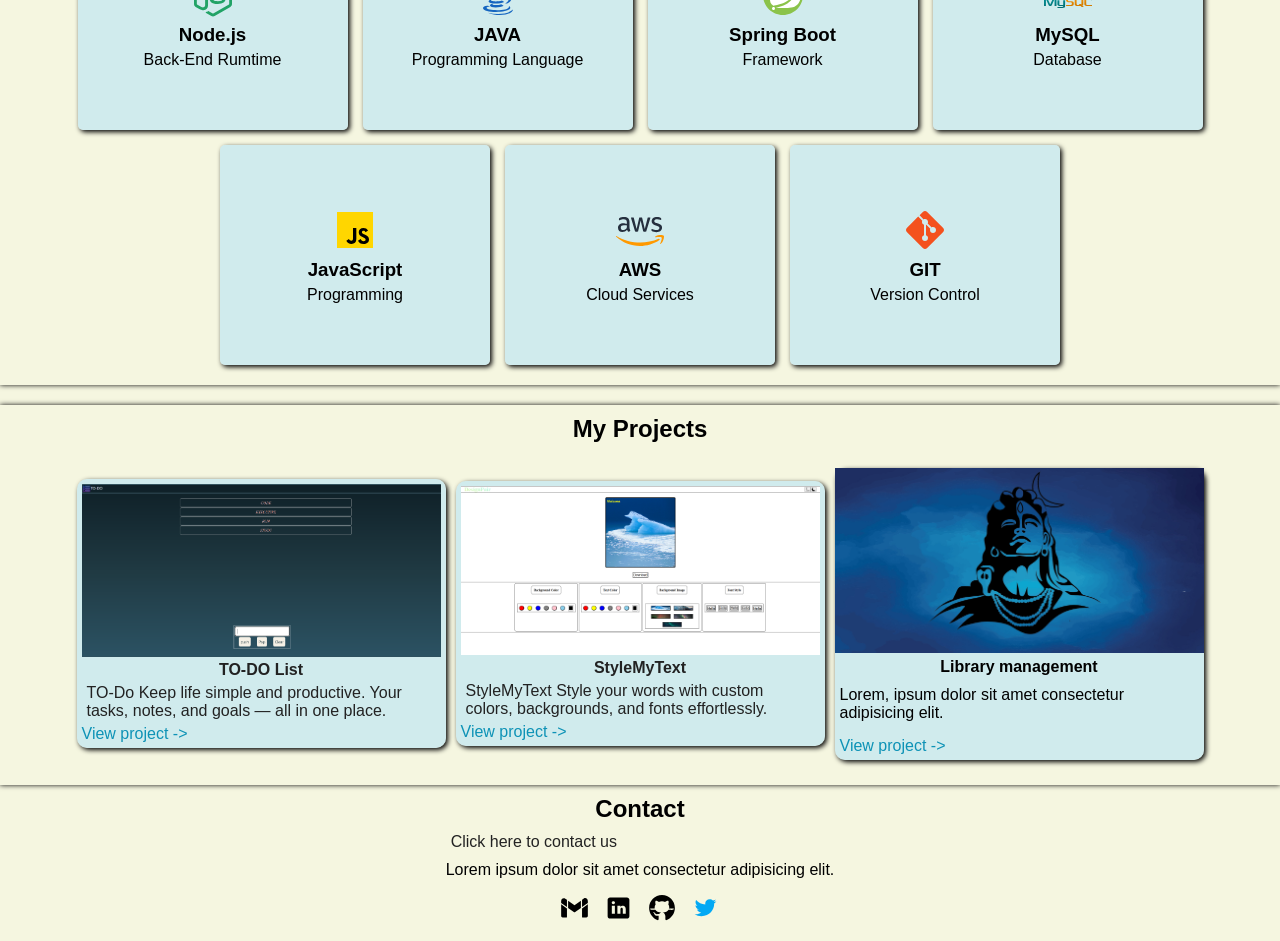
==== commit 70f7122f: "link" ====
--- a/index.html
+++ b/index.html
@@ -163,6 +163,10 @@
         <section class="section6" id="contact">
             <div class="section-child scale">
                 <h2>Contact</h2>
+
+                <div>
+                   <a href="Contact.html">Click here to contact us</a>
+                </div>
                 <p>Lorem ipsum dolor sit amet consectetur adipisicing elit.</p>
                 <div class="socialmedia">
                     <span><a href="mailto:omsukalkar2@gmail.com"><img src="img/icons8-gmail.svg" alt=""></a></span>
@@ -176,6 +180,8 @@
                 </div>
             </div>
         </section>
+
+        
 
     </main>
 
